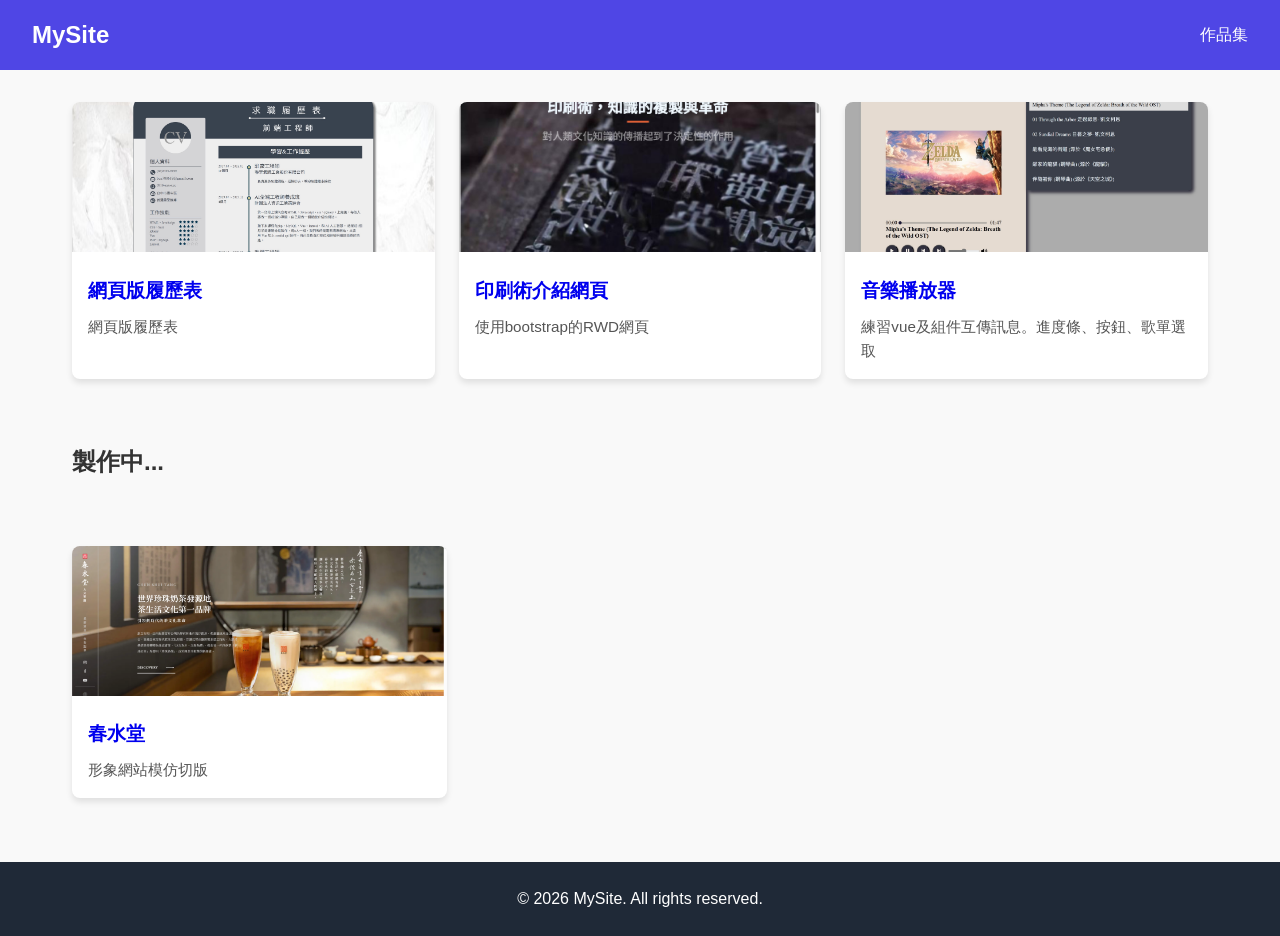
==== index.html @ 8c340c54 "0123" ====
<!DOCTYPE html>
<html lang="zh-TW">
<head>
  <meta charset="UTF-8">
  <meta name="viewport" content="width=device-width, initial-scale=1.0">
  <link rel="shortcut icon" href="favicon-32x32.png" type="image/x-icon">
  <title>作品集</title>
  <style>
    /* Reset */
    * {
      margin: 0;
      padding: 0;
      box-sizing: border-box;
      font-family: "Microsoft JhengHei", sans-serif;
      text-decoration: none;
    } 
    body {
      line-height: 1.6;
      background-color: #f9f9f9;
      color: #333;
      position: relative;
    }

    /* Header */
    header {
      background-color: #4f46e5;
      color: #fff;
      padding: 1rem 2rem;
      display: flex;
      justify-content: space-between;
      align-items: center;
      position: sticky;
      top: 0;
      z-index: 10;
    }

    header nav a {
      color: #fff;
      text-decoration: none;
      margin-left: 1.5rem;
      transition: color 0.3s;
    }

    header nav a:hover {
      color: #facc15;
    }

    /* Hero Section */
    .hero {
      background: url('https://source.unsplash.com/1600x600/?nature,technology') center/cover no-repeat;
      height: 60vh;
      display: flex;
      align-items: center;
      justify-content: center;
      color: #fff;
      text-shadow: 1px 1px 4px rgba(0,0,0,0.5);
      text-align: center;
      padding: 0 1rem;
    }

    .hero h1 {
      font-size: 3rem;
      margin-bottom: 1rem;
    }

    .hero p {
      font-size: 1.2rem;
    }

    /* Card Section */
    .cards {
      display: flex;
      gap: 1.5rem;
      padding: 2rem;
      max-width: 1200px;
      margin: 0 auto;
    }

    .card {
      width: 33%;
      background-color: #fff;
      border-radius: 8px;
      box-shadow: 0 4px 6px rgba(0,0,0,0.1);
      overflow: hidden;
      transition: transform 0.3s, box-shadow 0.3s;
    }

    .card:hover {
      transform: translateY(-5px);
      box-shadow: 0 8px 12px rgba(0,0,0,0.2);
    }

    .card img {
      width: 100%;
      height: 150px;
      object-fit: cover;
    }

    .card-content {
      padding: 1rem;
    }

    .card-content h3 {
      margin-bottom: 0.5rem;
      font-size: 1.2rem;
    }

    .card-content p {
      font-size: 0.95rem;
      color: #555;
    }

    /* Footer */
    footer {
      display: absolute;
      background-color: #1f2937;
      color: #fff;
      text-align: center;
      padding: 1.5rem;
      margin-top: 2rem;
      position: relative;
      bottom: 0;
      width: 100%;
    }

    /* Responsive */
    @media (max-width: 768px) {
      header {
        flex-direction: column;
        align-items: flex-start;
      }
      header nav {
        margin-top: 0.5rem;
      }
      .hero h1 {
        font-size: 2rem;
      }
    }
  </style>
</head>
<body>

  <header>
    <div class="logo"><h2>MySite</h2></div>
    <nav>
      <!-- <a href="#">首頁</a> -->
      <!-- <a href="#">關於我們</a> -->
      <a href="#">作品集</a>
      <!-- <a href="#">聯絡</a> -->
    </nav>
  </header>

  <!-- <section class="hero">
    <div>
      <h1>歡迎來到示範網站</h1>
      <p>這是一個完整結構的前端參考範例，包含導航、RWD、卡片布局。</p>
    </div>
  </section> -->

  <section class="cards">
    <div class="card">
      <a href="https://e6320123.github.io/" target="_blank">
        <img src="cv.jpg" alt="範例圖1">
        <div class="card-content">
          <h3>網頁版履歷表</h3>
          <p>網頁版履歷表</p>
        </div>
      </a>
    </div>

    <div class="card">
      <a href="https://e6320123.github.io/print_story/" target="_blank">
        <img src="print.jpg" alt="範例圖2">
        <div class="card-content">
          <h3>印刷術介紹網頁</h3>
          <p>使用bootstrap的RWD網頁</p>
        </div>
      </a>
    </div>

    <div class="card">
      <a href="https://e6320123.github.io/music_player/" target="_blank">
        <img src="mplayer.jpg" alt="範例圖3">
        <div class="card-content">
          <h3>音樂播放器</h3>
          <p>練習vue及組件互傳訊息。進度條、按鈕、歌單選取</p>
        </div>
      </a>
    </div>
  </section>
  <section class="cards">
    <h1>製作中...</h1>
  </section>
  <section class="cards">
    <div class="card">
      <a href="https://e6320123.github.io/chun_shui_tang/" target="_blank">
        <img src="cst.png" alt="範例圖3">
        <div class="card-content">
          <h3>春水堂</h3>
          <p>形象網站模仿切版</p>
        </div>
      </a>
    </div>
  </section>

  <footer>
    &copy; 2026 MySite. All rights reserved.
  </footer>

</body>
</html>
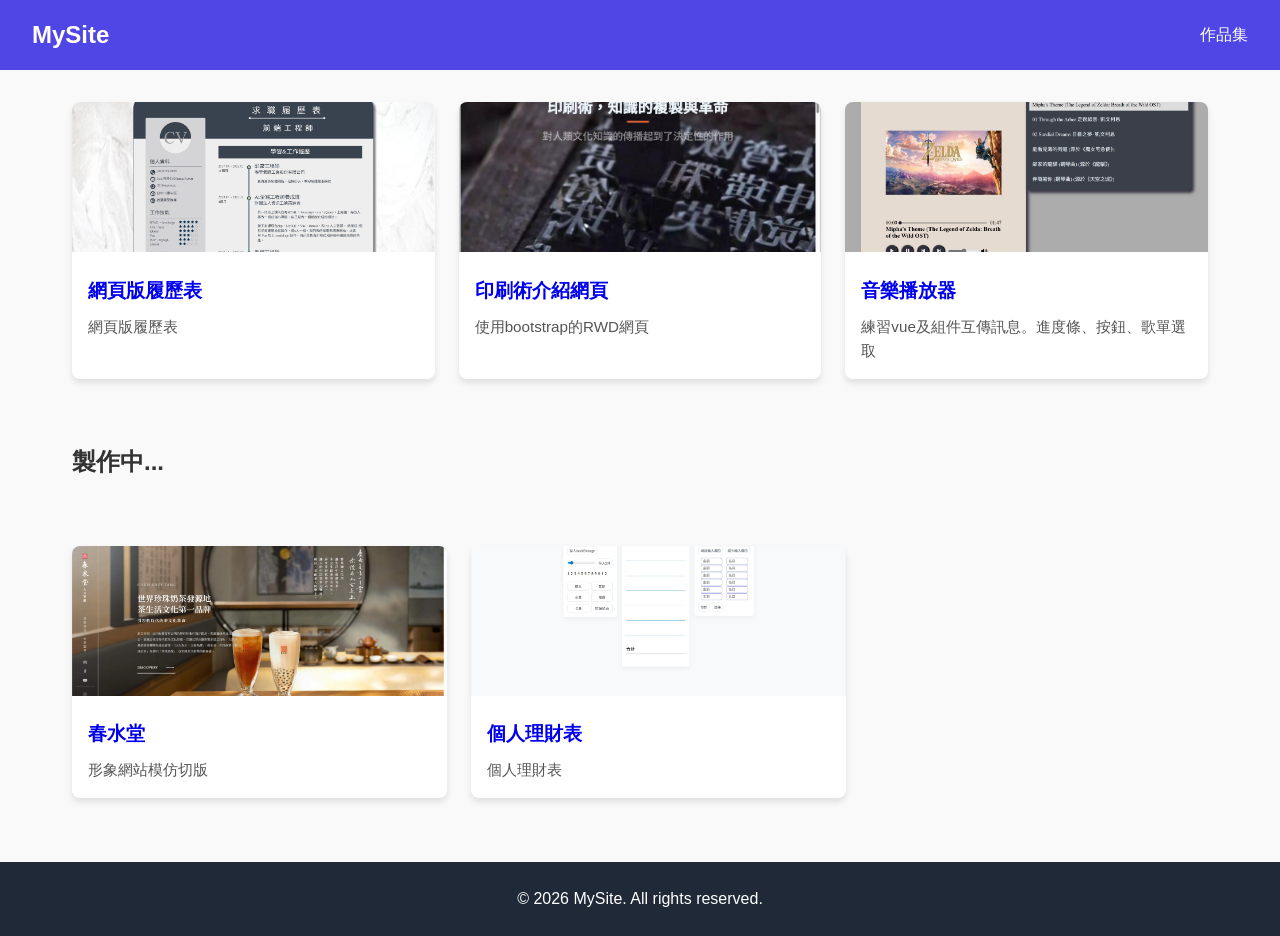
==== commit 666184da: "0203" ====
--- a/index.html
+++ b/index.html
@@ -201,6 +201,15 @@
         </div>
       </a>
     </div>
+    <div class="card">
+      <a href="https://e6320123.github.io/bookkeeping/" target="_blank">
+        <img src="bkg.jpg" alt="範例圖3">
+        <div class="card-content">
+          <h3>個人理財表</h3>
+          <p>個人理財表</p>
+        </div>
+      </a>
+    </div>
   </section>
 
   <footer>
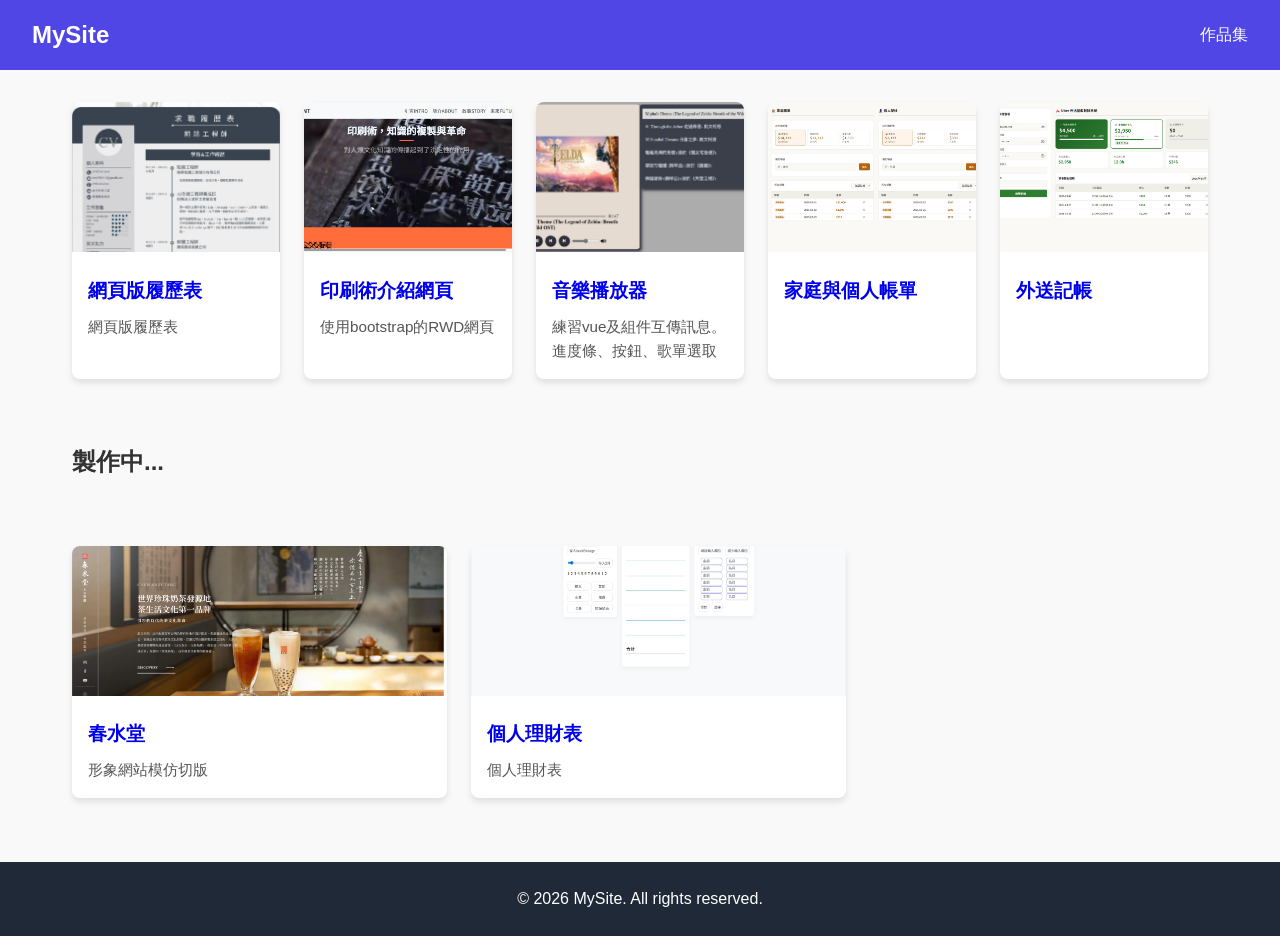
==== commit bfd38693: "homebill_uber" ====
--- a/index.html
+++ b/index.html
@@ -187,6 +187,26 @@
         </div>
       </a>
     </div>
+
+    <div class="card">
+      <a href="./home_bill.html" target="_blank">
+        <img src="./homebill.jpg" alt="範例圖3">
+        <div class="card-content">
+          <h3>家庭與個人帳單</h3>
+          <p></p>
+        </div>
+      </a>
+    </div>
+
+    <div class="card">
+      <a href="./uber.html" target="_blank">
+        <img src="./uber.jpg" alt="範例圖3">
+        <div class="card-content">
+          <h3>外送記帳</h3>
+          <p></p>
+        </div>
+      </a>
+    </div>
   </section>
   <section class="cards">
     <h1>製作中...</h1>
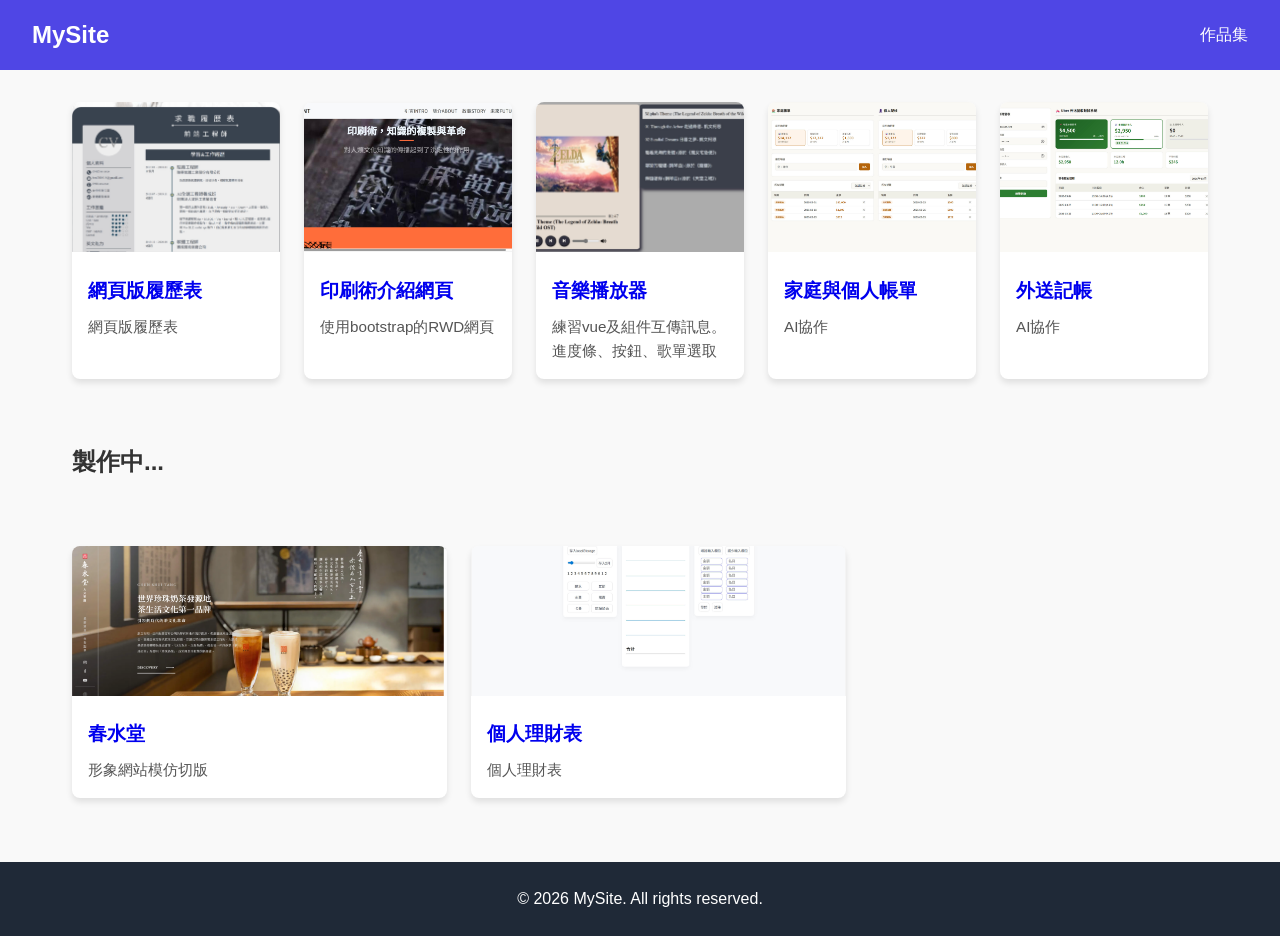
==== commit cf534e8d: "Update index.html" ====
--- a/index.html
+++ b/index.html
@@ -193,7 +193,7 @@
         <img src="./homebill.jpg" alt="範例圖3">
         <div class="card-content">
           <h3>家庭與個人帳單</h3>
-          <p></p>
+          <p>AI協作</p>
         </div>
       </a>
     </div>
@@ -203,7 +203,7 @@
         <img src="./uber.jpg" alt="範例圖3">
         <div class="card-content">
           <h3>外送記帳</h3>
-          <p></p>
+          <p>AI協作</p>
         </div>
       </a>
     </div>
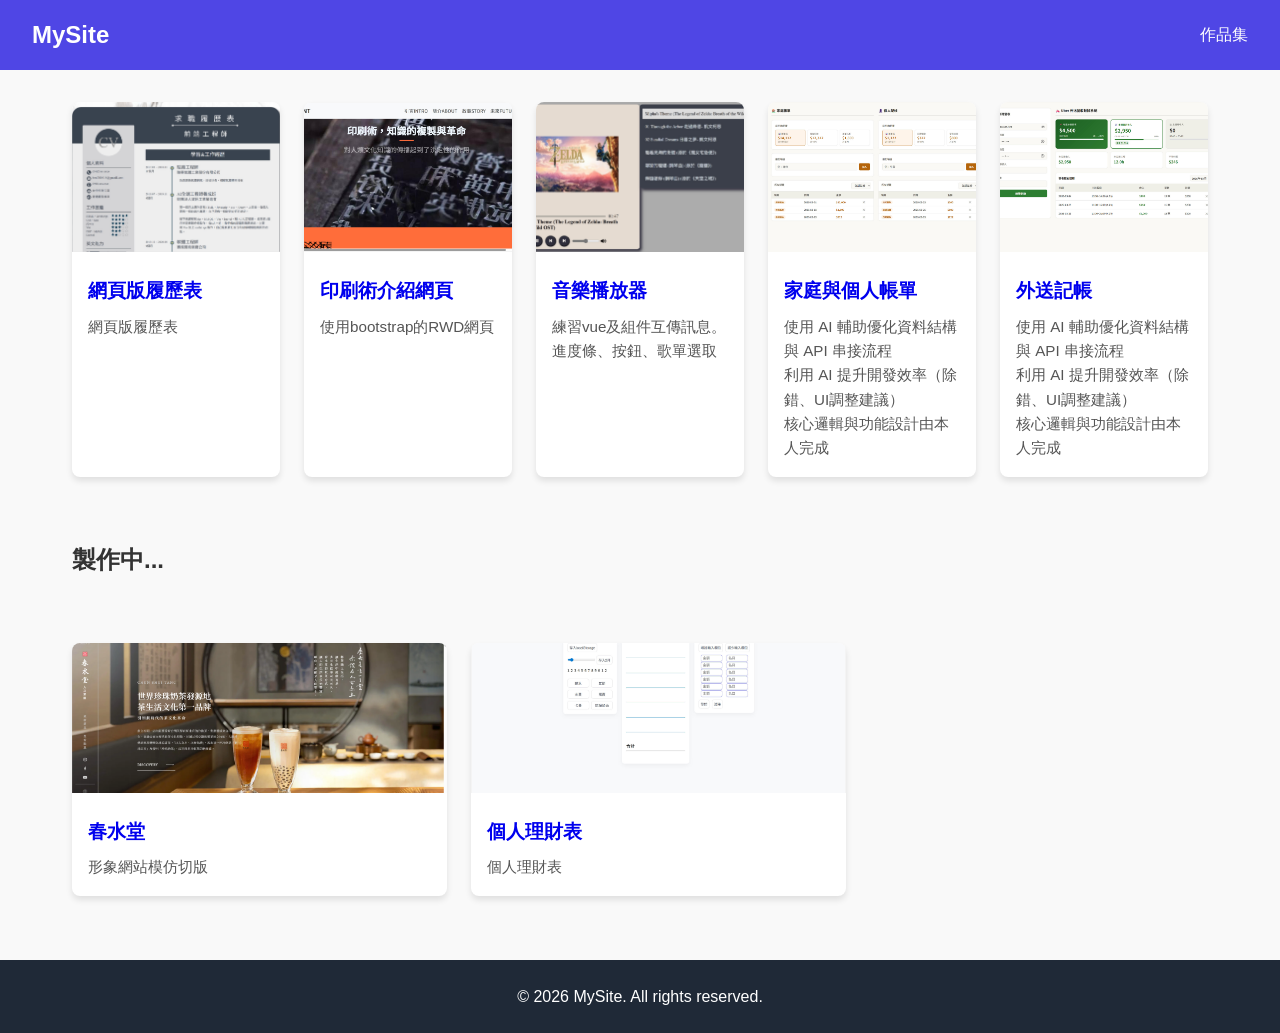
==== commit 589afd70: "Update index.html AI DEC" ====
--- a/index.html
+++ b/index.html
@@ -193,7 +193,9 @@
         <img src="./homebill.jpg" alt="範例圖3">
         <div class="card-content">
           <h3>家庭與個人帳單</h3>
-          <p>AI協作</p>
+          <p>使用 AI 輔助優化資料結構與 API 串接流程</p>
+          <p>利用 AI 提升開發效率（除錯、UI調整建議）</p>
+          <p>核心邏輯與功能設計由本人完成</p>
         </div>
       </a>
     </div>
@@ -203,7 +205,9 @@
         <img src="./uber.jpg" alt="範例圖3">
         <div class="card-content">
           <h3>外送記帳</h3>
-          <p>AI協作</p>
+          <p>使用 AI 輔助優化資料結構與 API 串接流程</p>
+          <p>利用 AI 提升開發效率（除錯、UI調整建議）</p>
+          <p>核心邏輯與功能設計由本人完成</p>
         </div>
       </a>
     </div>
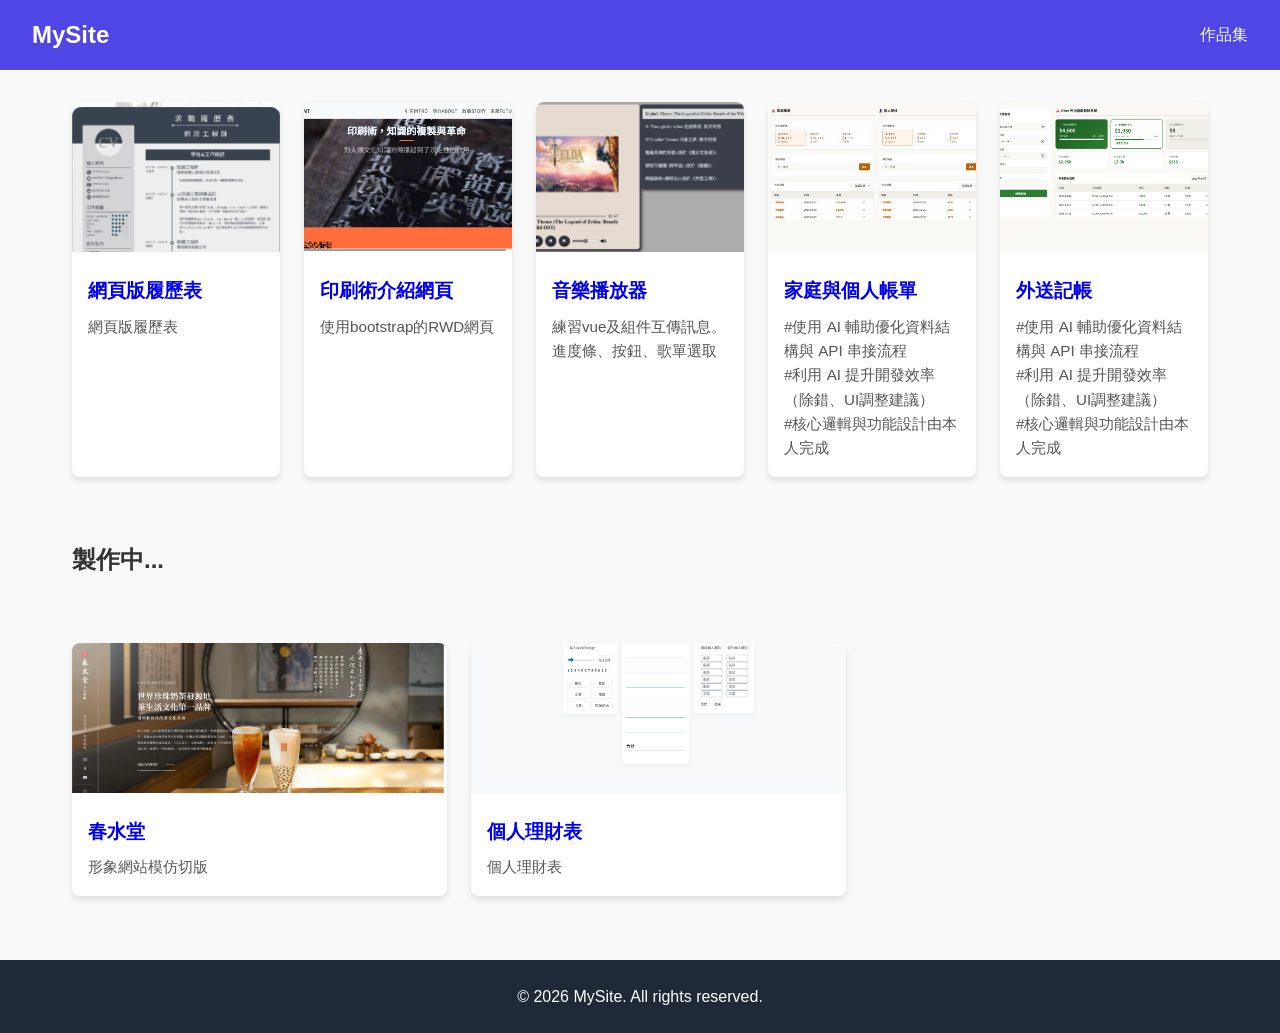
==== commit 43538a7a: "Update index.html 排版" ====
--- a/index.html
+++ b/index.html
@@ -193,9 +193,9 @@
         <img src="./homebill.jpg" alt="範例圖3">
         <div class="card-content">
           <h3>家庭與個人帳單</h3>
-          <p>使用 AI 輔助優化資料結構與 API 串接流程</p>
-          <p>利用 AI 提升開發效率（除錯、UI調整建議）</p>
-          <p>核心邏輯與功能設計由本人完成</p>
+          <p>#使用 AI 輔助優化資料結構與 API 串接流程</p>
+          <p>#利用 AI 提升開發效率（除錯、UI調整建議）</p>
+          <p>#核心邏輯與功能設計由本人完成</p>
         </div>
       </a>
     </div>
@@ -205,9 +205,9 @@
         <img src="./uber.jpg" alt="範例圖3">
         <div class="card-content">
           <h3>外送記帳</h3>
-          <p>使用 AI 輔助優化資料結構與 API 串接流程</p>
-          <p>利用 AI 提升開發效率（除錯、UI調整建議）</p>
-          <p>核心邏輯與功能設計由本人完成</p>
+          <p>#使用 AI 輔助優化資料結構與 API 串接流程</p>
+          <p>#利用 AI 提升開發效率（除錯、UI調整建議）</p>
+          <p>#核心邏輯與功能設計由本人完成</p>
         </div>
       </a>
     </div>
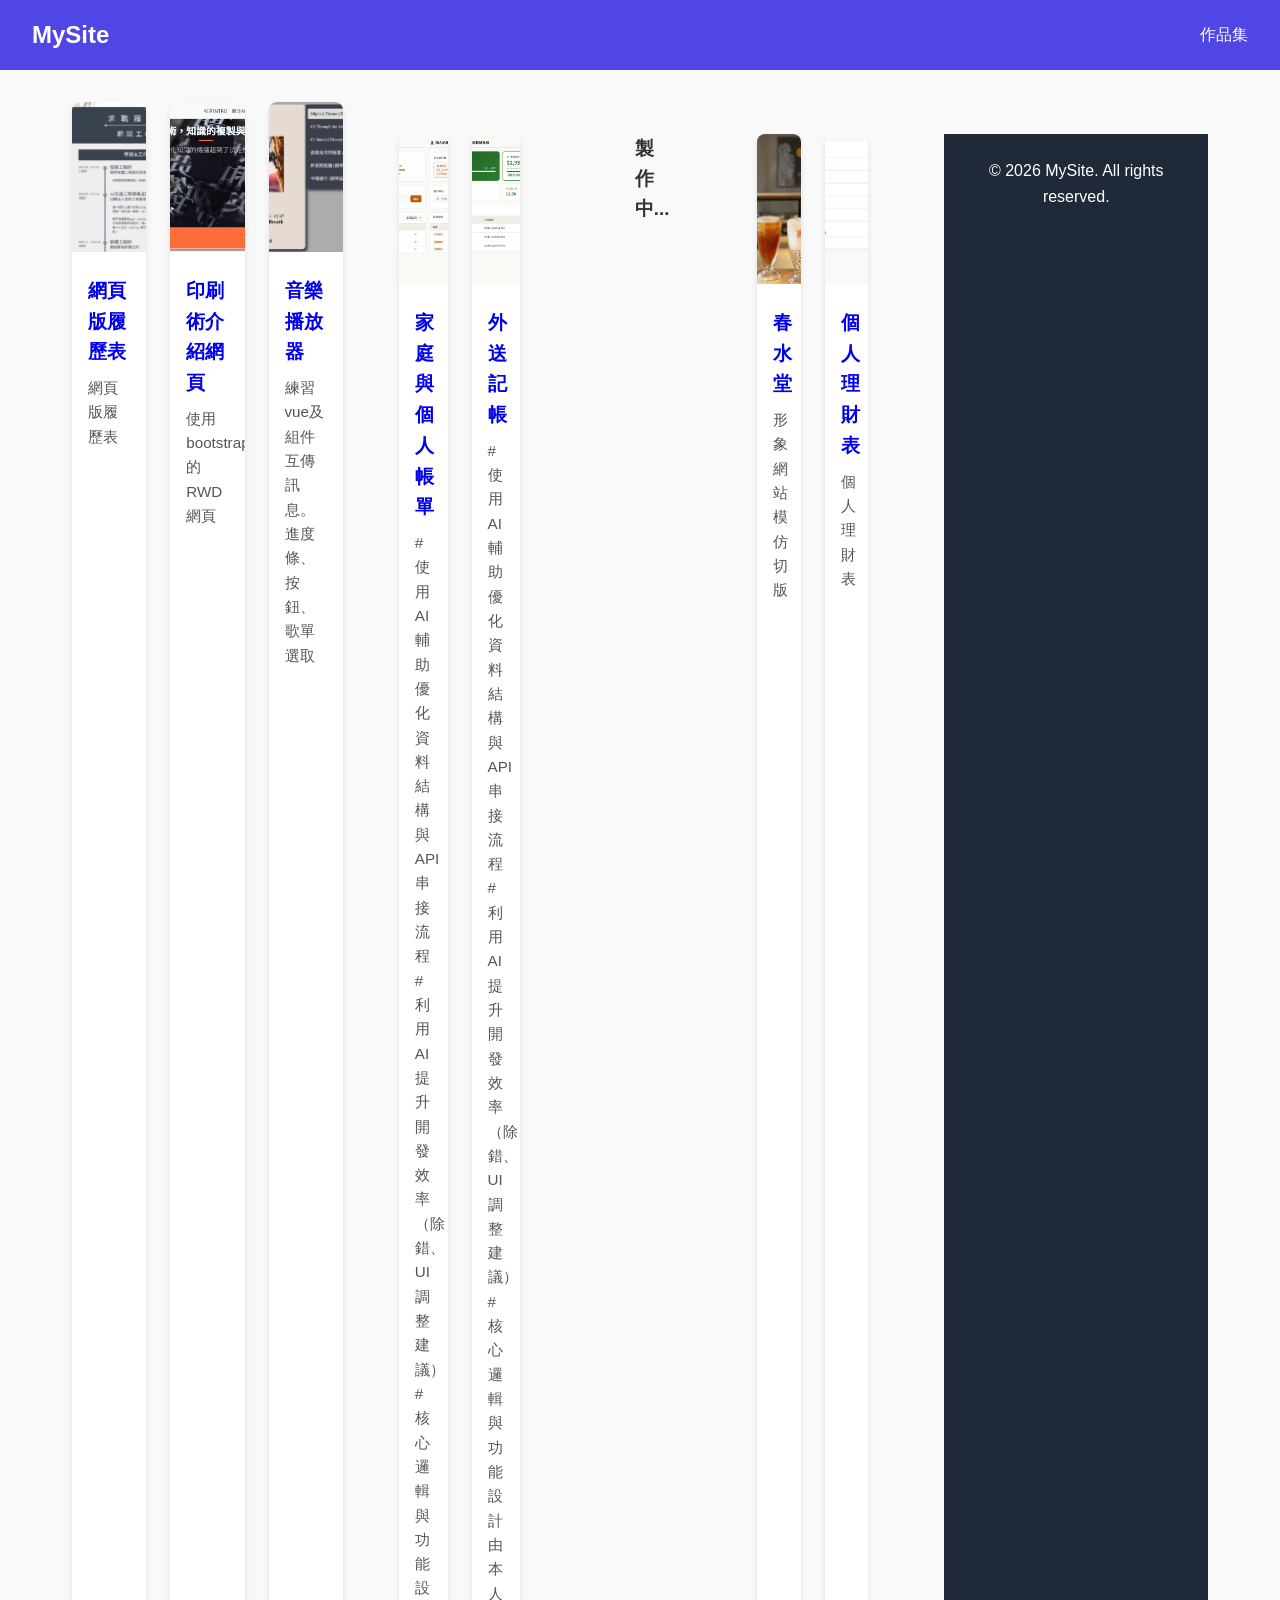
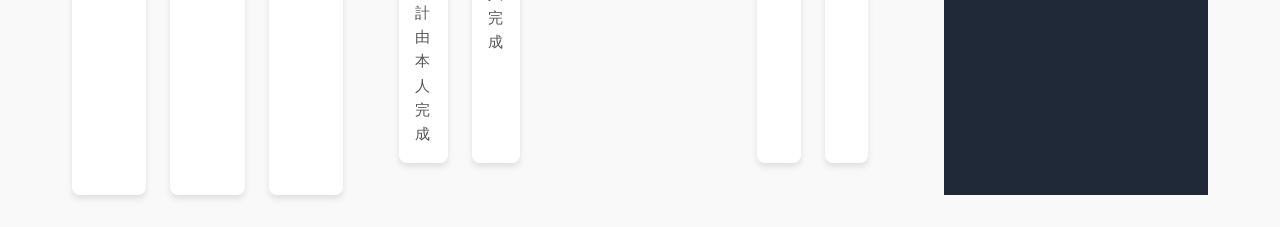
==== commit adc50171: "Update index.html 排版2" ====
--- a/index.html
+++ b/index.html
@@ -156,7 +156,7 @@
       <p>這是一個完整結構的前端參考範例，包含導航、RWD、卡片布局。</p>
     </div>
   </section> -->
-
+  </section>
   <section class="cards">
     <div class="card">
       <a href="https://e6320123.github.io/" target="_blank">
@@ -187,7 +187,7 @@
         </div>
       </a>
     </div>
-
+<section class="cards">
     <div class="card">
       <a href="./home_bill.html" target="_blank">
         <img src="./homebill.jpg" alt="範例圖3">
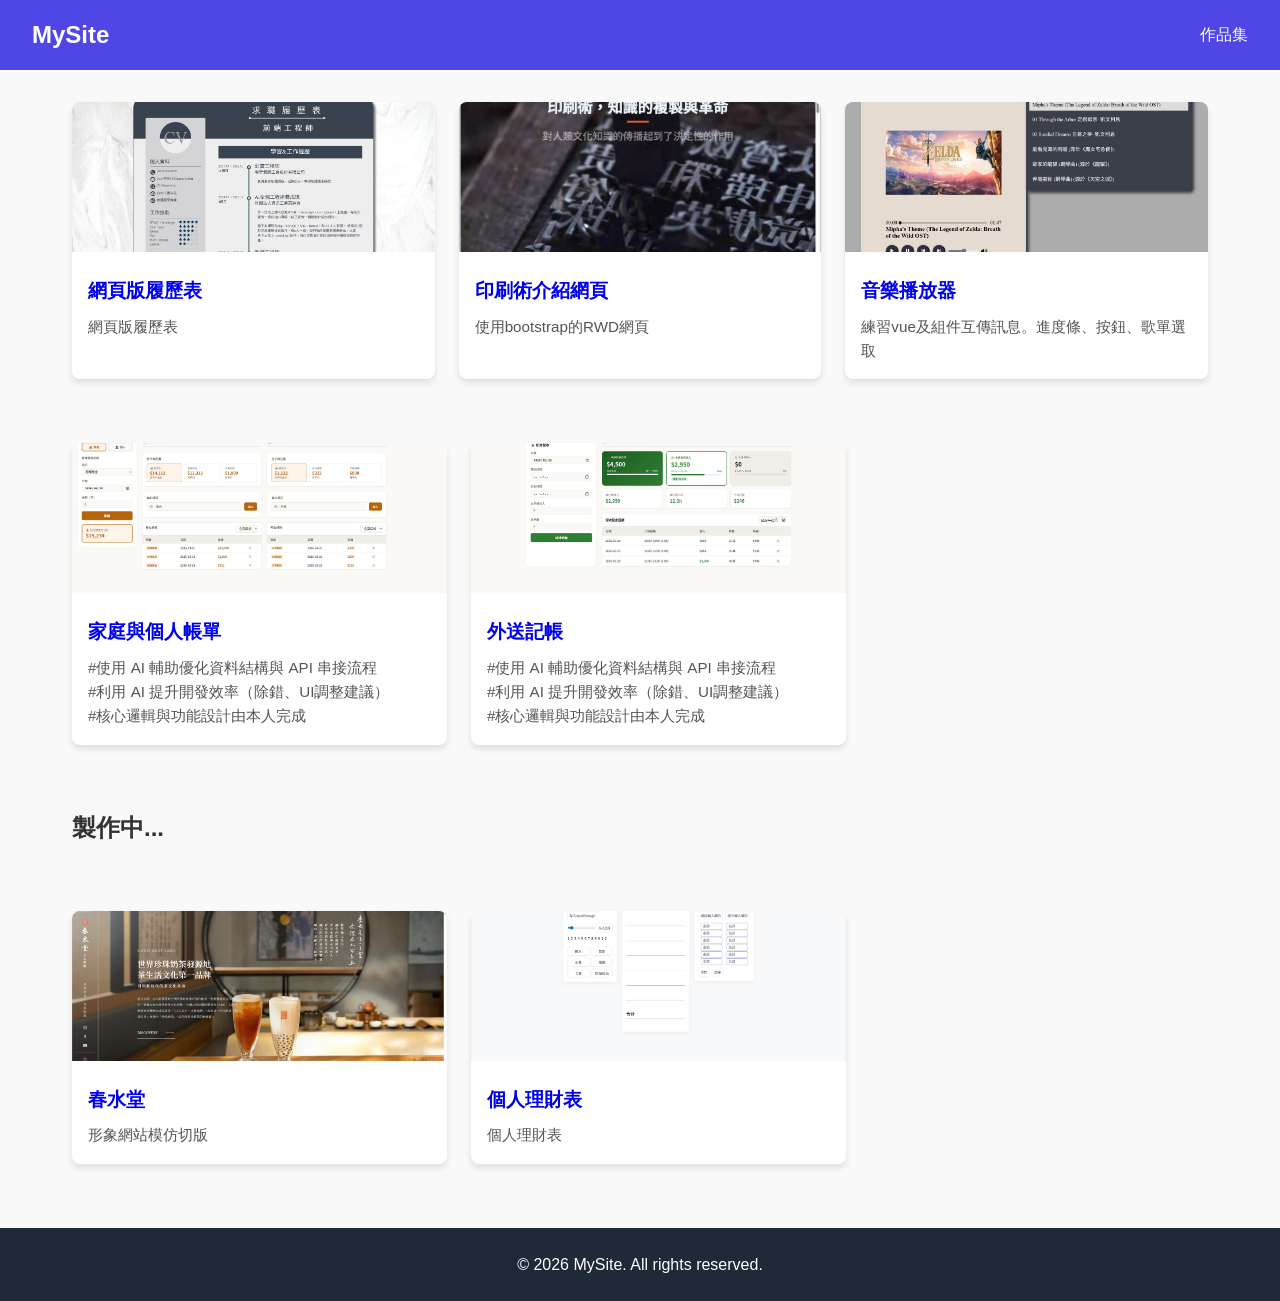
==== commit 09e61e02: "fix" ====
--- a/index.html
+++ b/index.html
@@ -156,7 +156,7 @@
       <p>這是一個完整結構的前端參考範例，包含導航、RWD、卡片布局。</p>
     </div>
   </section> -->
-  </section>
+  
   <section class="cards">
     <div class="card">
       <a href="https://e6320123.github.io/" target="_blank">
@@ -187,6 +187,7 @@
         </div>
       </a>
     </div>
+    </section>
 <section class="cards">
     <div class="card">
       <a href="./home_bill.html" target="_blank">
